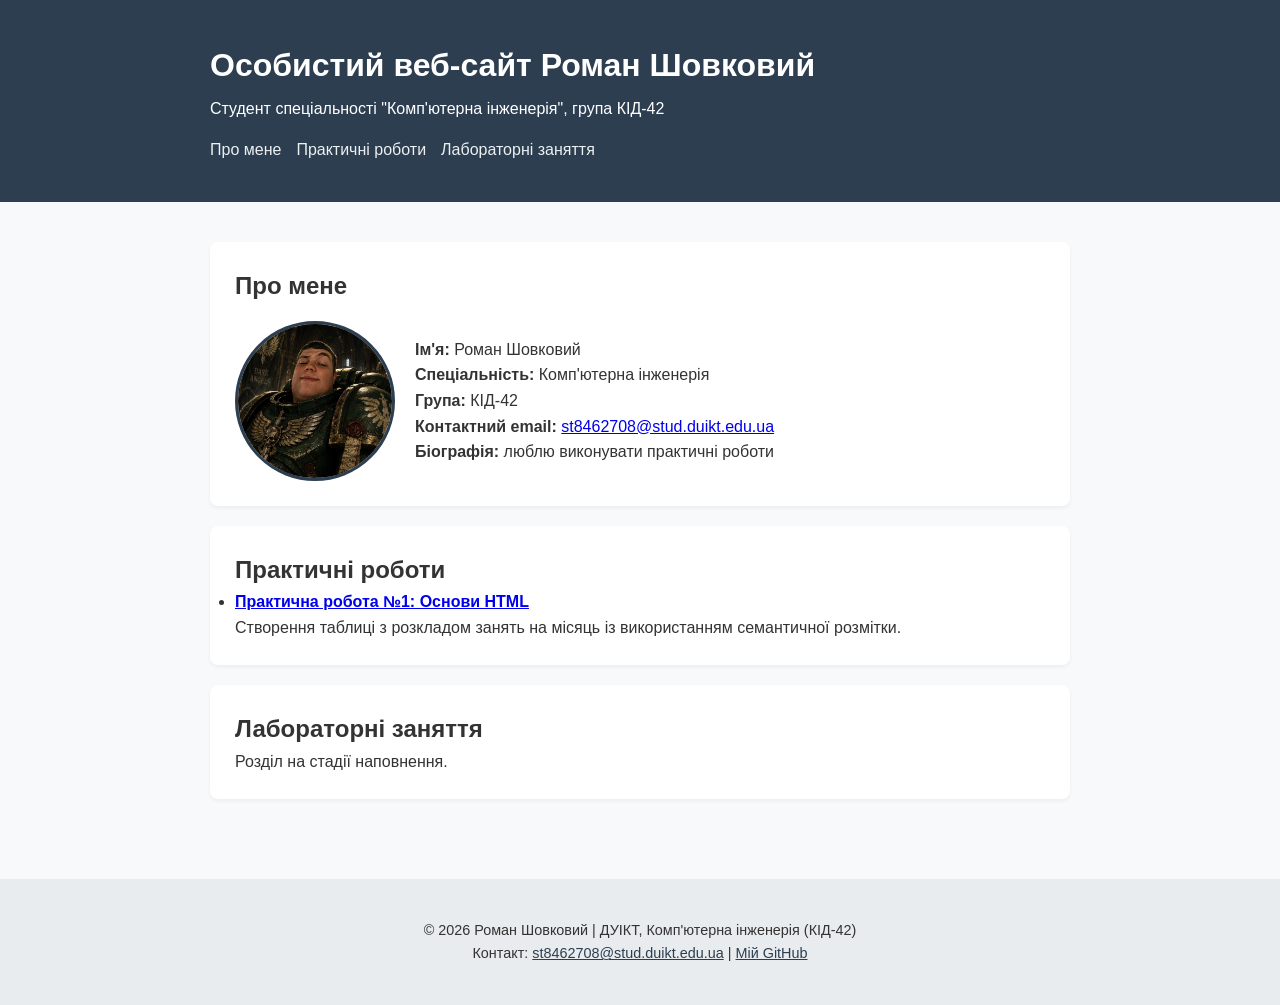
==== index.html @ 39afd1df "Add files via upload" ====
<!DOCTYPE html>
<html lang="uk">
<head>
    <meta charset="UTF-8">
    <meta name="viewport" content="width=device-width, initial-scale=1.0">
    <title>Особистий веб-сайт Роман Шовковий</title>
    <link rel="stylesheet" href="css/style.css">
</head>
<body>

    <!-- Заголовок сторінки з інформацією про студента -->
    <header>
        <div class="container">
            <h1>Особистий веб-сайт Роман Шовковий</h1>
            <p>Студент спеціальності "Комп'ютерна інженерія", група КІД-42</p>
            <nav>
                <ul>
                    <li><a href="#about">Про мене</a></li>
                    <li><a href="#practices">Практичні роботи</a></li>
                    <li><a href="#labs">Лабораторні заняття</a></li>
                </ul>
            </nav>
        </div>
    </header>

    <main class="container">
        <!-- Секція "Про мене" -->
        <section id="about">
            <h2>Про мене</h2>
            <div class="about-content">
                <img src="images/photo.jpg" alt="Фото студента" width="160">
                <div>
                    <p><strong>Ім'я:</strong> Роман Шовковий</p>
                    <p><strong>Спеціальність:</strong> Комп'ютерна інженерія</p>
                    <p><strong>Група:</strong> КІД-42</p>
                    <p><strong>Контактний email:</strong> <a href="mailto:st8462708@stud.duikt.edu.ua">st8462708@stud.duikt.edu.ua</a></p>
                    <p><strong>Біографія:</strong> люблю виконувати практичні роботи</p>
                </div>
            </div>
        </section>

        <!-- Секція "Практичні роботи" -->
        <section id="practices">
            <h2>Практичні роботи</h2>
            <ul>
                <li>
                    <strong><a href="practices/practice1.html">Практична робота №1: Основи HTML</a></strong>
                    <p>Створення таблиці з розкладом занять на місяць із використанням семантичної розмітки.</p>
                </li>
            </ul>
        </section>

        <!-- Секція "Лабораторні заняття" -->
        <section id="labs">
            <h2>Лабораторні заняття</h2>
            <p>Розділ на стадії наповнення.</p>
        </section>
    </main>

    <!-- Оновлений футер -->
    <footer>
        <div class="container">
            <p>&copy; 2026 Роман Шовковий | ДУІКТ, Комп'ютерна інженерія (КІД-42)</p>
            <p>
                Контакт: <a href="mailto:st8462708@stud.duikt.edu.ua">st8462708@stud.duikt.edu.ua</a> | 
                <a href="https://github.com" target="_blank">Мій GitHub</a>
            </p>
        </div>
    </footer>

</body>
</html>
---- css/style.css ----
* {
    box-sizing: border-box;
    margin: 0;
    padding: 0;
}

body {
    font-family: -apple-system, BlinkMacSystemFont, "Segoe UI", Roboto, sans-serif;
    line-height: 1.6;
    color: #333;
    background-color: #f8f9fa;
}

.container {
    max-width: 900px;
    margin: auto;
    padding: 20px;
}

header {
    background: #2c3e50;
    color: #fff;
    padding: 20px 0;
}

header h1 {
    margin-bottom: 5px;
}

nav ul {
    list-style: none;
    display: flex;
    gap: 15px;
    margin-top: 15px;
}

nav a {
    color: #ecf0f1;
    text-decoration: none;
    font-weight: 500;
}

nav a:hover {
    text-decoration: underline;
}

section {
    background: #fff;
    padding: 25px;
    margin: 20px 0;
    border-radius: 8px;
    box-shadow: 0 2px 4px rgba(0,0,0,0.05);
}

.about-content {
    display: flex;
    gap: 20px;
    align-items: center;
    margin-top: 15px;
}

.about-content img {
    border-radius: 50%;
    border: 3px solid #2c3e50;
    object-fit: cover;
    height: 160px;
}

/* Таблиця */
.table-wrapper {
    overflow-x: auto;
    margin-top: 15px;
}

table {
    width: 100%;
    border-collapse: collapse;
    background: #fff;
}

th, td {
    border: 1px solid #ddd;
    padding: 10px 14px;
    text-align: left;
}

th {
    background-color: #f1f3f5;
}

tr:nth-child(even) {
    background-color: #fafafa;
}

footer {
    text-align: center;
    padding: 20px;
    background: #e9ecef;
    margin-top: 40px;
    font-size: 0.9em;
}

footer a {
    color: #2c3e50;
}
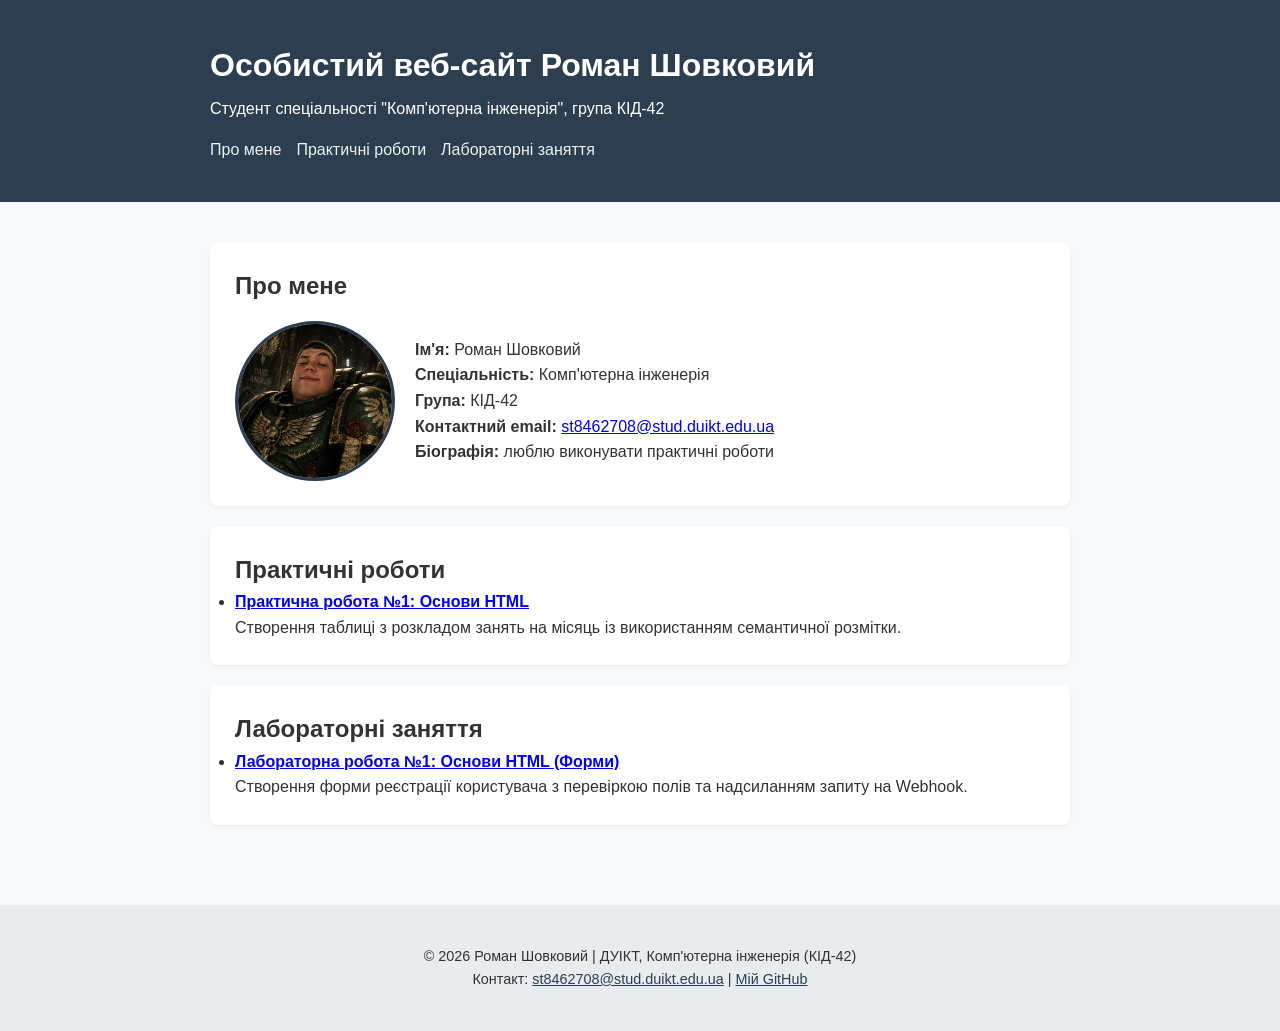
==== commit d8045ed6: "Add files via upload" ====
--- a/index.html
+++ b/index.html
@@ -53,7 +53,12 @@
         <!-- Секція "Лабораторні заняття" -->
         <section id="labs">
             <h2>Лабораторні заняття</h2>
-            <p>Розділ на стадії наповнення.</p>
+            <ul>
+                <li>
+                    <strong><a href="labs/lab1.html">Лабораторна робота №1: Основи HTML (Форми)</a></strong>
+                    <p>Створення форми реєстрації користувача з перевіркою полів та надсиланням запиту на Webhook.</p>
+                </li>
+            </ul>
         </section>
     </main>
 
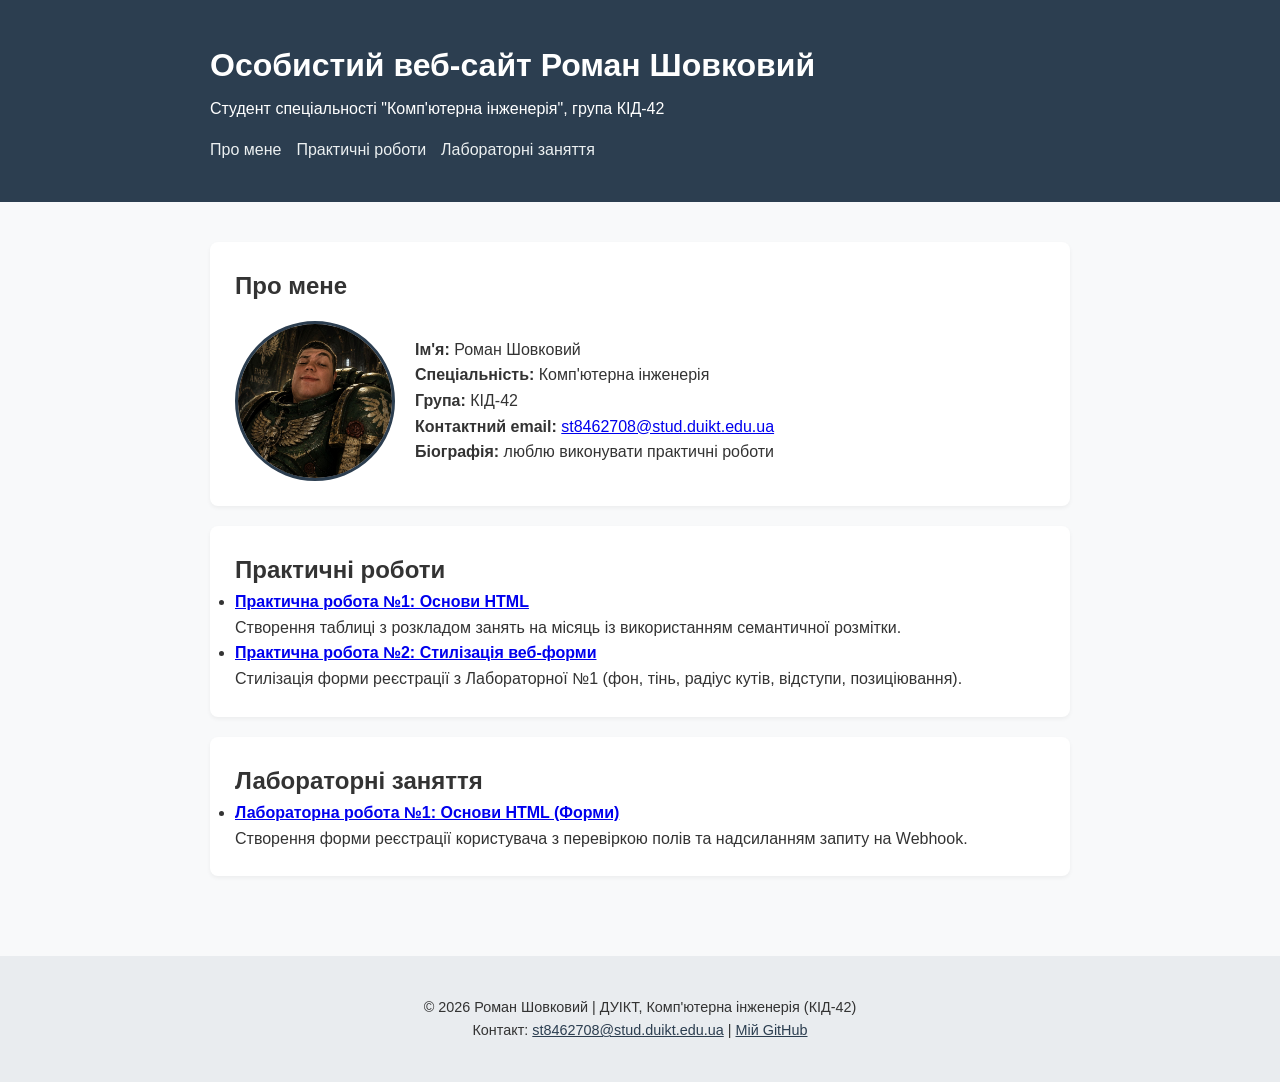
==== commit ba28e12e: "Update index.html" ====
--- a/index.html
+++ b/index.html
@@ -47,6 +47,10 @@
                     <strong><a href="practices/practice1.html">Практична робота №1: Основи HTML</a></strong>
                     <p>Створення таблиці з розкладом занять на місяць із використанням семантичної розмітки.</p>
                 </li>
+                <li>
+                    <strong><a href="practices/practice2.html">Практична робота №2: Стилізація веб-форми</a></strong>
+                    <p>Стилізація форми реєстрації з Лабораторної №1 (фон, тінь, радіус кутів, відступи, позиціювання).</p>
+                </li>
             </ul>
         </section>
 
@@ -74,4 +78,4 @@
     </footer>
 
 </body>
-</html>+</html>
--- a/css/style.css
+++ b/css/style.css
@@ -102,4 +102,121 @@
 
 footer a {
     color: #2c3e50;
-}+}
+
+/* ==========================================================
+   Стилізація форми з Лабораторної №1 (Практична робота №2)
+   ========================================================== */
+
+/* Контейнер для центрування форми на сторінці */
+.form-wrapper {
+    max-width: 900px;
+    margin: 0 auto;
+    padding: 20px;
+}
+
+/* 
+   Параметри відповідно до завдання:
+   a. Колір фону та тексту
+   b. Ширина та внутрішні відступи
+   c. Закруглені кути
+   d. Тінь
+   e. Позиціювання
+*/
+.custom-form {
+    /* e. Позиціювання: відносне позиціювання, центрування по горизонталі */
+    position: relative;
+    margin: 40px auto;
+
+    /* b. Ширина та внутрішні відступи */
+    max-width: 480px;
+    width: 100%;
+    padding: 35px 30px;
+
+    /* a. Колір фону та тексту */
+    background-color: #ffffff;
+    color: #2c3e50;
+
+    /* c. Закруглені кути */
+    border-radius: 14px;
+
+    /* d. М'яка об'ємна тінь */
+    box-shadow: 0 12px 30px rgba(0, 0, 0, 0.12);
+
+    border: 1px solid #e2e8f0;
+}
+
+/* Оформлення заголовків всередині форми */
+.form-title {
+    font-size: 1.6rem;
+    color: #1a202c;
+    text-align: center;
+    margin-bottom: 6px;
+}
+
+.form-subtitle {
+    font-size: 0.88rem;
+    color: #718096;
+    text-align: center;
+    margin-bottom: 24px;
+}
+
+/* Стилізація груп полів введення */
+.form-field {
+    margin-bottom: 18px;
+    display: flex;
+    flex-direction: column;
+}
+
+.form-field label {
+    margin-bottom: 6px;
+    font-size: 0.95rem;
+    font-weight: 600;
+    color: #4a5568;
+}
+
+/* Поля вводу і випадаючий список */
+.form-field input,
+.form-field select {
+    width: 100%;
+    padding: 11px 14px;
+    border: 1px solid #cbd5e0;
+    border-radius: 8px; /* Закруглені кути полів */
+    font-size: 0.95rem;
+    color: #2d3748;
+    background-color: #f8fafc;
+    outline: none;
+    transition: all 0.2s ease-in-out;
+}
+
+/* Підсвічування при фокусі */
+.form-field input:focus,
+.form-field select:focus {
+    border-color: #3182ce;
+    background-color: #ffffff;
+    box-shadow: 0 0 0 3px rgba(66, 153, 225, 0.25);
+}
+
+/* Кнопка відправки форми */
+.submit-btn {
+    width: 100%;
+    padding: 13px;
+    margin-top: 10px;
+    background-color: #3182ce;
+    color: #ffffff;
+    font-size: 1rem;
+    font-weight: 600;
+    border: none;
+    border-radius: 8px;
+    cursor: pointer;
+    box-shadow: 0 4px 10px rgba(49, 130, 206, 0.35);
+    transition: background-color 0.2s, transform 0.1s;
+}
+
+.submit-btn:hover {
+    background-color: #2b6cb0;
+}
+
+.submit-btn:active {
+    transform: scale(0.99);
+}
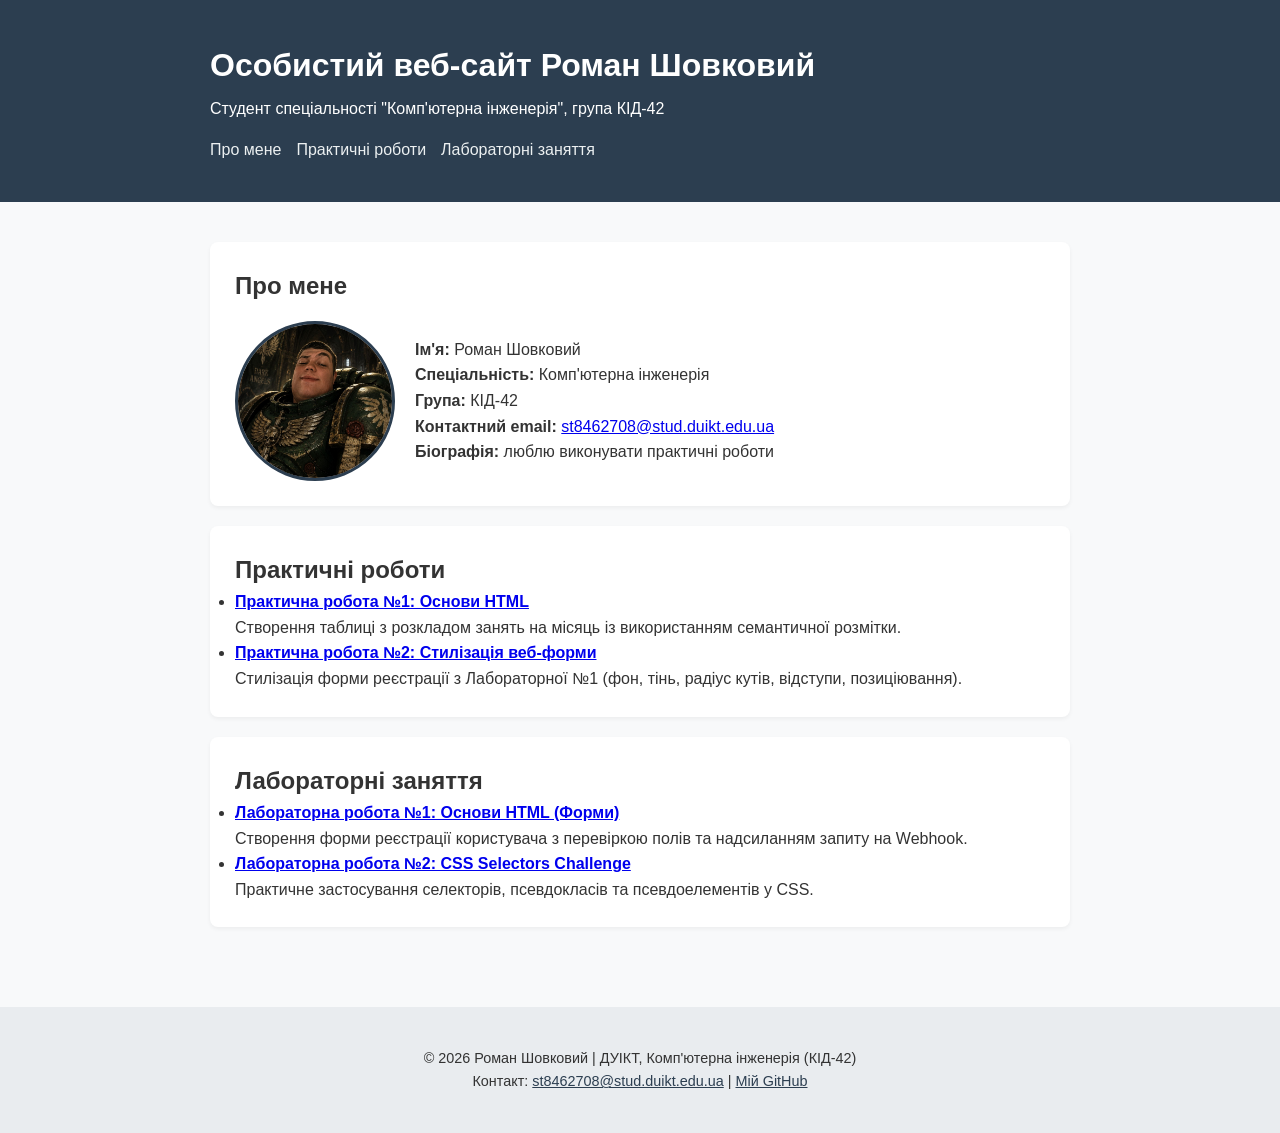
==== commit f380865e: "Update index.html" ====
--- a/index.html
+++ b/index.html
@@ -62,6 +62,10 @@
                     <strong><a href="labs/lab1.html">Лабораторна робота №1: Основи HTML (Форми)</a></strong>
                     <p>Створення форми реєстрації користувача з перевіркою полів та надсиланням запиту на Webhook.</p>
                 </li>
+                <li>
+                    <strong><a href="labs/lab2.html">Лабораторна робота №2: CSS Selectors Challenge</a></strong>
+                    <p>Практичне застосування селекторів, псевдокласів та псевдоелементів у CSS.</p>
+                </li>
             </ul>
         </section>
     </main>
